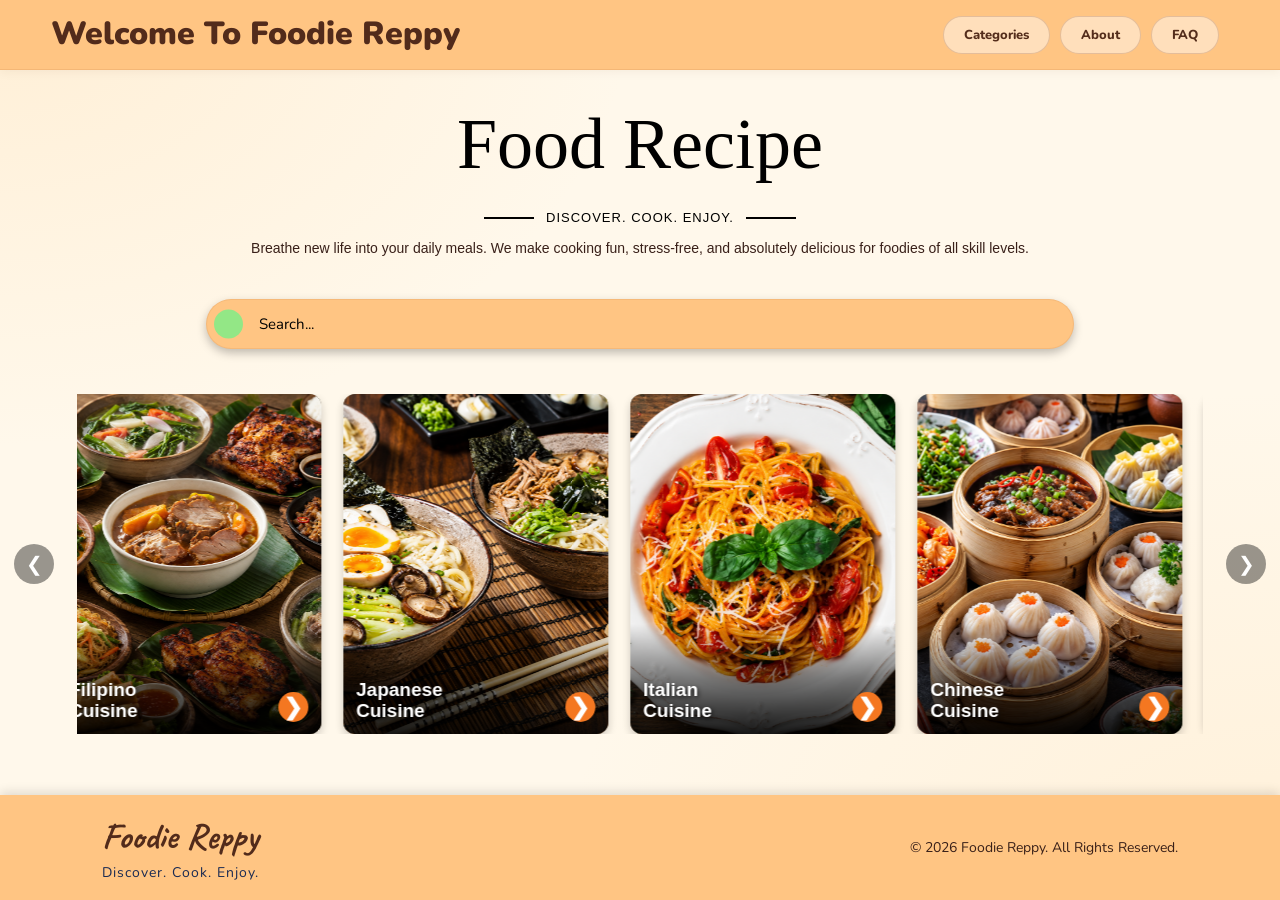
==== index.html @ a9b32885 "Migrate database from MySQL to Firebase" ====
<!DOCTYPE html>
<html lang="en">

<head>
    <meta charset="UTF-8">
    <meta name="viewport" content="width=device-width, initial-scale=1.0">
    <title>Foodie Reppy</title>
    <link rel="stylesheet" href="./homepage/style.css">
</head>

<body>

<header class="main-header">

    <div class="header-title">
        <h2>Welcome To Foodie Reppy</h2>
    </div>

    <div class="header-buttons">

        <span class="user-greeting" id="userGreeting"></span>

        <a href="categories.html">
            <button class="pill-btn categories">Categories</button>
        </a>

        <a href="about.html">
            <button class="pill-btn about">About</button>
        </a>

        <a href="faq.html">
            <button class="pill-btn faq">FAQ</button>
        </a>

        <div class="firebase-auth-nav" id="authNav"></div>

    </div>

</header>

<div class="recipe-title">

    <h1>Food Recipe</h1>

    <div class="recipe-container">

        <div class="recipe-subtitle">
            <span></span>
            <p>DISCOVER. COOK. ENJOY.</p>
            <span></span>
        </div>

        <p>
            Breathe new life into your daily meals. We make cooking fun,
            stress-free, and absolutely delicious for foodies of all skill levels.
        </p>

    </div>

    <div class="search-wrap">

        <div class="searchIcon">
            <img src="https://img.icons8.com/?size=100&id=112468&format=png&color=000000" class="searchIconImg">
        </div>

        <input class="search" type="search" placeholder="Search...">

    </div>

</div>

<div class="box">

    <button class="slider-btn prev" onclick="slide(-1)">❮</button>

    <div class="slider-track-wrap">

        <div class="slider-track" id="sliderTrack">

            <a class="cuisine-card" href="categories.html?type=filipino">
                <div class="cuisine-img">
                    <img src="images/filipino.png" alt="Filipino Cuisine">
                    <div class="cuisine-overlay">
                        <h2>Filipino<br>Cuisine</h2>
                        <span class="card-arrow">❯</span>
                    </div>
                </div>
            </a>

            <a class="cuisine-card" href="categories.html?type=japanese">
                <div class="cuisine-img">
                    <img src="images/japanese.png" alt="Japanese Cuisine">
                    <div class="cuisine-overlay">
                        <h2>Japanese<br>Cuisine</h2>
                        <span class="card-arrow">❯</span>
                    </div>
                </div>
            </a>

            <a class="cuisine-card" href="categories.html?type=italian">
                <div class="cuisine-img">
                    <img src="images/italian.png" alt="Italian Cuisine">
                    <div class="cuisine-overlay">
                        <h2>Italian<br>Cuisine</h2>
                        <span class="card-arrow">❯</span>
                    </div>
                </div>
            </a>

            <a class="cuisine-card" href="categories.html?type=chinese">
                <div class="cuisine-img">
                    <img src="images/chinese.png" alt="Chinese Cuisine">
                    <div class="cuisine-overlay">
                        <h2>Chinese<br>Cuisine</h2>
                        <span class="card-arrow">❯</span>
                    </div>
                </div>
            </a>

            <a class="cuisine-card" href="categories.html?type=mexican">
                <div class="cuisine-img">
                    <img src="images/mexican1.png" alt="Mexican Cuisine">
                    <div class="cuisine-overlay">
                        <h2>Mexican<br>Cuisine</h2>
                        <span class="card-arrow">❯</span>
                    </div>
                </div>
            </a>

            <a class="cuisine-card" href="categories.html?type=indian">
                <div class="cuisine-img">
                    <img src="images/indianfood.jpg" alt="Indian Cuisine">
                    <div class="cuisine-overlay">
                        <h2>Indian<br>Cuisine</h2>
                        <span class="card-arrow">❯</span>
                    </div>
                </div>
            </a>

            <a class="cuisine-card" href="categories.html?type=american">
                <div class="cuisine-img">
                    <img src="images/american.jpg" alt="American Cuisine">
                    <div class="cuisine-overlay">
                        <h2>American<br>Cuisine</h2>
                        <span class="card-arrow">❯</span>
                    </div>
                </div>
            </a>

        </div>

    </div>

    <button class="slider-btn next" onclick="slide(1)">❯</button>

</div>

<footer class="footer">

    <div class="footer-content">

        <div class="footer-brand">
            <h2>Foodie Reppy</h2>
            <p>Discover. Cook. Enjoy.</p>
        </div>

        <div class="footer-bottom">
            <p>© <span class="current-year"></span> Foodie Reppy. All Rights Reserved.</p>
        </div>

    </div>

</footer>

<script src="./homepage/script.js"></script>
<script type="module" src="./firebase/auth-ui.js"></script>

<script>
    document.querySelectorAll(".current-year").forEach(el => {
        el.textContent = new Date().getFullYear();
    });
</script>

</body>
</html>
---- homepage/style.css ----
/* ========================================
   FOODIE REPPY - HOMEPAGE CSS
======================================== */

/* Load the same rounded font used by the other pages */
@import url('https://fonts.googleapis.com/css2?family=Nunito:wght@400;500;600;700;800;900&family=Caveat:wght@700&display=swap');

:root {
    --cream: #fff8eb;
    --cream-dark: #fff0d8;
    --terracotta: #e9431b;
    --terracotta-dark: #cc3214;
    --orange-light: #ffe4c5;
    --border: #f4d3b0;
    --text: #392019;
    --muted: #806456;
    --white: #fffdf8;
    --orange: #ffc583;
}

/* ========================================
   GLOBAL STYLES
======================================== */

* {
    box-sizing: border-box;
}

html {
    width: 100%;
    min-height: 100%;
    margin: 0;
    padding: 0;
    scroll-behavior: smooth;
}

body {
    margin: 0;
    padding: 70px 0 0;
    min-height: 100vh;

    display: flex;
    flex-direction: column;

    font-family: 'Nunito', sans-serif;
    color: var(--text);
    background-color: var(--cream);

    background-image:
        radial-gradient(
            ellipse at 0% 0%,
            rgba(255, 222, 174, 0.35),
            transparent 35%
        ),
        radial-gradient(
            ellipse at 100% 100%,
            rgba(255, 222, 174, 0.30),
            transparent 40%
        );
}

/* ========================================
   HEADER
======================================== */

.main-header {
    position: fixed;
    top: 0;
    left: 0;
    z-index: 1000;

    width: 100%;
    min-height: 70px;
    padding: 6px 4%;

    display: flex;
    align-items: center;
    justify-content: space-between;
    gap: 15px;

    background-color: var(--orange);

    border-bottom: 1px solid rgba(180, 99, 40, 0.15);

    box-shadow: 0 2px 10px rgba(92, 47, 18, 0.06);
}

/* SAME FONT AS THE CIRCLED HOMEPAGE HEADING */

.header-title {
    display: flex;
    align-items: center;
}

.header-title h2 {
    margin: 0;

    font-family: 'Nunito', sans-serif;
    font-size: 32px;
    font-weight: 900;

    color: #522b1b;

    line-height: 1.2;
    white-space: nowrap;
}

.header-buttons {
    display: flex;
    align-items: center;
    gap: 10px;
}

.header-buttons a {
    text-decoration: none;
}

.pill-btn {
    padding: 9px 20px;

    border: 1px solid rgba(119, 59, 25, 0.20);
    border-radius: 25px;

    color: #542d1b;
    background-color: rgba(255, 255, 255, 0.45);

    font-family: 'Nunito', sans-serif;
    font-size: 13px;
    font-weight: 800;

    cursor: pointer;

    transition: 0.2s ease;
}

.pill-btn:hover {
    background-color: var(--terracotta);
    color: white;
    transform: translateY(-1px);
}

/* ========================================
   RECIPE TITLE / HERO SECTION
======================================== */

.recipe-title {
    width: 100%;
    padding: 20px 20px 0;
    text-align: center;
}

.recipe-title h1 {
    margin: 0;
    padding: 0;

    font-family:
        'Brush Script MT',
        'Segoe Script',
        cursive;

    font-size: 72px;
    font-weight: normal;
    line-height: 1.5;

    color: #000;
}

/* DESCRIPTION CONTAINER */

.recipe-container {
    width: 100%;
    max-width: 1200px;
    margin: 0 auto;
}

.recipe-subtitle {
    display: flex;
    align-items: center;
    justify-content: center;
    gap: 12px;

    margin-top: 12px;
}

.recipe-subtitle span {
    display: block;
    width: 50px;
    height: 2px;
    background-color: #000;
}

.recipe-subtitle p {
    margin: 0;
    padding: 0;

    font-family: Arial, sans-serif;
    font-size: 13px;
    letter-spacing: 1px;

    color: #000;
}

.recipe-container > p {
    margin: 12px auto 0;
    max-width: 1100px;
    padding: 0 10px;

    font-family: Arial, sans-serif;
    font-size: 14px;
    line-height: 1.7;

    color: #392019;
}

/* ========================================
   SEARCH BAR
======================================== */

.search-wrap {
    position: relative;

    display: flex;
    justify-content: center;
    align-items: center;

    width: min(70%, 900px);
    margin: 38px auto 45px;
}

.search {
    width: 100%;
    min-width: 0;

    padding: 14px 20px 14px 52px;

    border: 1px solid rgba(180, 99, 40, 0.12);
    border-radius: 30px;

    background-color: var(--orange);

    box-shadow: 0 4px 10px rgba(0, 0, 0, 0.25);

    color: #000;
    font-family: 'Nunito', sans-serif;
    font-size: 15px;

    outline: none;

    transition: box-shadow 0.2s ease;
}

.search:focus {
    box-shadow: 0 4px 12px rgba(233, 67, 27, 0.25);
}

.search::placeholder {
    color: #000;
    opacity: 1;
}

.searchIcon {
    position: absolute;
    left: 8px;
    top: 50%;

    transform: translateY(-50%);
    z-index: 2;

    width: 29px;
    height: 29px;

    display: flex;
    align-items: center;
    justify-content: center;

    background-color: #93e786;
    border-radius: 50%;
}

.searchIconImg {
    display: block;
    width: 16px;
    height: 16px;
    object-fit: contain;
}

/* ========================================
   CUISINE CAROUSEL
======================================== */

.box {
    position: relative;
    width: 100%;

    margin: 0 0 60px;
    padding: 0;

    display: flex;
    align-items: center;
    justify-content: center;
}

.slider-track-wrap {
    width: 88%;
    max-width: 1700px;

    margin: 0 auto;
    overflow: hidden;
}

.slider-track {
    display: flex;
    align-items: stretch;
    gap: 22px;

    width: 100%;

    transition: transform 0.4s ease;
    will-change: transform;
}

/* INDIVIDUAL CUISINE CARD */

.cuisine-card {
    position: relative;
    display: block;

    flex: 0 0 calc((100% - 66px) / 4);
    min-width: 0;
    height: 340px;

    overflow: hidden;
    border-radius: 12px;

    background-color: #222;
    color: inherit;

    text-decoration: none;
    cursor: pointer;

    box-shadow: 0 4px 10px rgba(0, 0, 0, 0.20);

    transition:
        transform 0.25s ease,
        box-shadow 0.25s ease;
}

.cuisine-card:hover {
    transform: translateY(-4px);

    box-shadow: 0 8px 18px rgba(0, 0, 0, 0.25);
}

/* IMAGE */

.cuisine-img {
    position: relative;

    width: 100%;
    height: 100%;

    overflow: hidden;
    background-color: #d9c7a8;
}

.cuisine-img img {
    display: block;

    width: 100%;
    height: 100%;

    object-fit: cover;
    object-position: center;

    transition: transform 0.4s ease;
}

.cuisine-card:hover .cuisine-img img {
    transform: scale(1.06);
}

/* IMAGE OVERLAY */

.cuisine-overlay {
    position: absolute;

    left: 0;
    right: 0;
    bottom: 0;

    z-index: 3;

    min-height: 110px;
    padding: 45px 13px 12px;

    display: flex;
    align-items: flex-end;
    justify-content: space-between;
    gap: 8px;

    background: linear-gradient(
        to top,
        rgba(0, 0, 0, 0.90),
        rgba(0, 0, 0, 0.50),
        transparent
    );
}

.cuisine-overlay h2 {
    margin: 0;
    padding: 0;

    color: #fff;

    font-family: Arial, sans-serif;
    font-size: 19px;
    font-weight: 700;
    line-height: 1.1;

    text-align: left;

    text-shadow: 1px 2px 4px rgba(0, 0, 0, 0.7);
}

/* ORANGE ARROW ON CARDS */

.card-arrow {
    display: flex;
    align-items: center;
    justify-content: center;

    flex-shrink: 0;

    width: 30px;
    height: 30px;

    border-radius: 50%;

    background-color: #f47721;
    color: #fff;

    font-size: 23px;
    line-height: 1;
    font-weight: bold;

    transition:
        transform 0.2s ease,
        background-color 0.2s ease;
}

.cuisine-card:hover .card-arrow {
    transform: translateX(3px);
    background-color: #ff922f;
}

/* CAROUSEL NAVIGATION BUTTONS */

.slider-btn {
    position: absolute;
    top: 50%;

    transform: translateY(-50%);
    z-index: 5;

    width: 40px;
    height: 40px;
    padding: 0;

    display: flex;
    align-items: center;
    justify-content: center;

    border: none;
    border-radius: 50%;

    background-color: rgba(0, 0, 0, 0.40);
    color: #fff;

    font-size: 20px;
    cursor: pointer;

    transition: background-color 0.2s ease;
}

.slider-btn:hover {
    background-color: rgba(0, 0, 0, 0.70);
}

.slider-btn.prev {
    left: 14px;
}

.slider-btn.next {
    right: 14px;
}

/* ========================================
   FOOTER
======================================== */

.footer {
    width: 100%;

    margin: auto 0 0;
    padding: 18px 8%;

    background-color: var(--orange);

    box-shadow: 0 -3px 10px rgba(0, 0, 0, 0.12);

    box-sizing: border-box;
    flex-shrink: 0;
}

.footer-content {
    display: flex;
    justify-content: space-between;
    align-items: center;

    width: 100%;
    max-width: 1600px;

    margin: 0 auto;
    gap: 20px;
}

.footer-brand {
    flex-shrink: 0;
}

.footer-brand h2 {
    margin: 0;

    font-family: 'Caveat', cursive;
    font-size: 36px;
    font-weight: 700;

    color: #522b1b;
}

.footer-brand p {
    margin: 4px 0 0;

    font-family: 'Nunito', sans-serif;
    font-size: 14px;
    letter-spacing: 1px;

    color: #1a2a52;
}

.footer-bottom {
    margin: 0;
    padding: 0;

    border: none;
    text-align: right;
}

.footer-bottom p {
    margin: 0;

    font-family: 'Nunito', sans-serif;
    font-size: 14px;

    color: #392019;
}

/* ========================================
   LARGE SCREENS
======================================== */

@media (min-width: 1600px) {

    .recipe-title {
        padding-top: 25px;
    }

    .recipe-title h1 {
        font-size: 80px;
    }

    .search-wrap {
        margin-top: 40px;
        margin-bottom: 45px;
    }

    .cuisine-card {
        height: 365px;
    }

    .slider-track {
        gap: 25px;
    }

    .cuisine-card {
        flex-basis: calc((100% - 75px) / 4);
    }
}

/* ========================================
   TABLET
======================================== */

@media (max-width: 1000px) {

    .header-title h2 {
        font-size: 28px;
    }

    .header-buttons {
        gap: 7px;
    }

    .pill-btn {
        padding: 8px 13px;
        font-size: 12px;
    }

    .recipe-title h1 {
        font-size: 64px;
    }

    .search-wrap {
        width: 75%;
    }

    .slider-track-wrap {
        width: 86%;
    }

    .slider-track {
        gap: 18px;
    }

    .cuisine-card {
        flex-basis: calc((100% - 36px) / 3);
        height: 310px;
    }

    .cuisine-overlay h2 {
        font-size: 17px;
    }

    .slider-btn.prev {
        left: 8px;
    }

    .slider-btn.next {
        right: 8px;
    }

    .footer {
        padding-right: 5%;
        padding-left: 5%;
    }
}

/* ========================================
   MOBILE
======================================== */

@media (max-width: 600px) {

    body {
        padding-top: 60px;
    }

    /* HEADER */

    .main-header {
        min-height: 60px;
        padding: 8px 12px;
        gap: 8px;
    }

    .header-title h2 {
        font-size: 21px;
        white-space: nowrap;
    }

    .header-buttons {
        gap: 5px;
    }

    .pill-btn {
        padding: 7px 8px;
        font-size: 10px;
    }

    /* RECIPE TITLE */

    .recipe-title {
        padding: 22px 12px 0;
    }

    .recipe-title h1 {
        font-size: 50px;
        line-height: 1.4;
    }

    .recipe-subtitle {
        gap: 8px;
        margin-top: 10px;
    }

    .recipe-subtitle span {
        width: 30px;
    }

    .recipe-subtitle p {
        font-size: 10px;
        letter-spacing: 0.6px;
    }

    .recipe-container > p {
        margin-top: 12px;
        font-size: 13px;
        line-height: 1.6;
    }

    /* SEARCH */

    .search-wrap {
        width: calc(100% - 32px);
        margin: 25px auto 30px;
    }

    .search {
        padding: 12px 15px 12px 45px;
        font-size: 14px;
    }

    .searchIcon {
        left: 7px;
        width: 27px;
        height: 27px;
    }

    /* CAROUSEL */

    .slider-track-wrap {
        width: 84%;
    }

    .slider-track {
        gap: 15px;
    }

    .cuisine-card {
        flex: 0 0 calc((100% - 15px) / 2);
        height: 250px;
    }

    .cuisine-overlay {
        min-height: 85px;
        padding: 32px 9px 10px;
        gap: 5px;
    }

    .cuisine-overlay h2 {
        font-size: 15px;
    }

    .card-arrow {
        width: 26px;
        height: 26px;
        font-size: 20px;
    }

    .slider-btn {
        width: 32px;
        height: 32px;
        font-size: 16px;
    }

    .slider-btn.prev {
        left: 5px;
    }

    .slider-btn.next {
        right: 5px;
    }

    /* FOOTER */

    .footer {
        padding: 18px 15px;
        margin-top: auto;
    }

    .footer-content {
        flex-direction: column;
        justify-content: center;
        align-items: center;

        text-align: center;
        gap: 12px;
    }

    .footer-brand h2 {
        font-size: 32px;
    }

    .footer-brand p {
        font-size: 12px;
    }

    .footer-bottom {
        text-align: center;
    }

    .footer-bottom p {
        font-size: 12px;
        line-height: 1.5;
    }
}

/* ========================================
   EXTRA SMALL MOBILE
======================================== */

@media (max-width: 380px) {

    .header-title h2 {
        font-size: 18px;
    }

    .header-buttons {
        gap: 3px;
    }

    .pill-btn {
        padding: 6px 6px;
        font-size: 9px;
    }

    .recipe-title h1 {
        font-size: 43px;
    }

    .cuisine-card {
        flex-basis: 100%;
        height: 240px;
    }
}

.user-greeting {
    display: inline-flex;
    align-items: center;
    white-space: nowrap;
    color: #542d1b;
    font-family: 'Nunito', sans-serif;
    font-size: 13px;
    font-weight: 800;
}

.firebase-auth-nav {
    display: flex;
    align-items: center;
    gap: 10px;
}
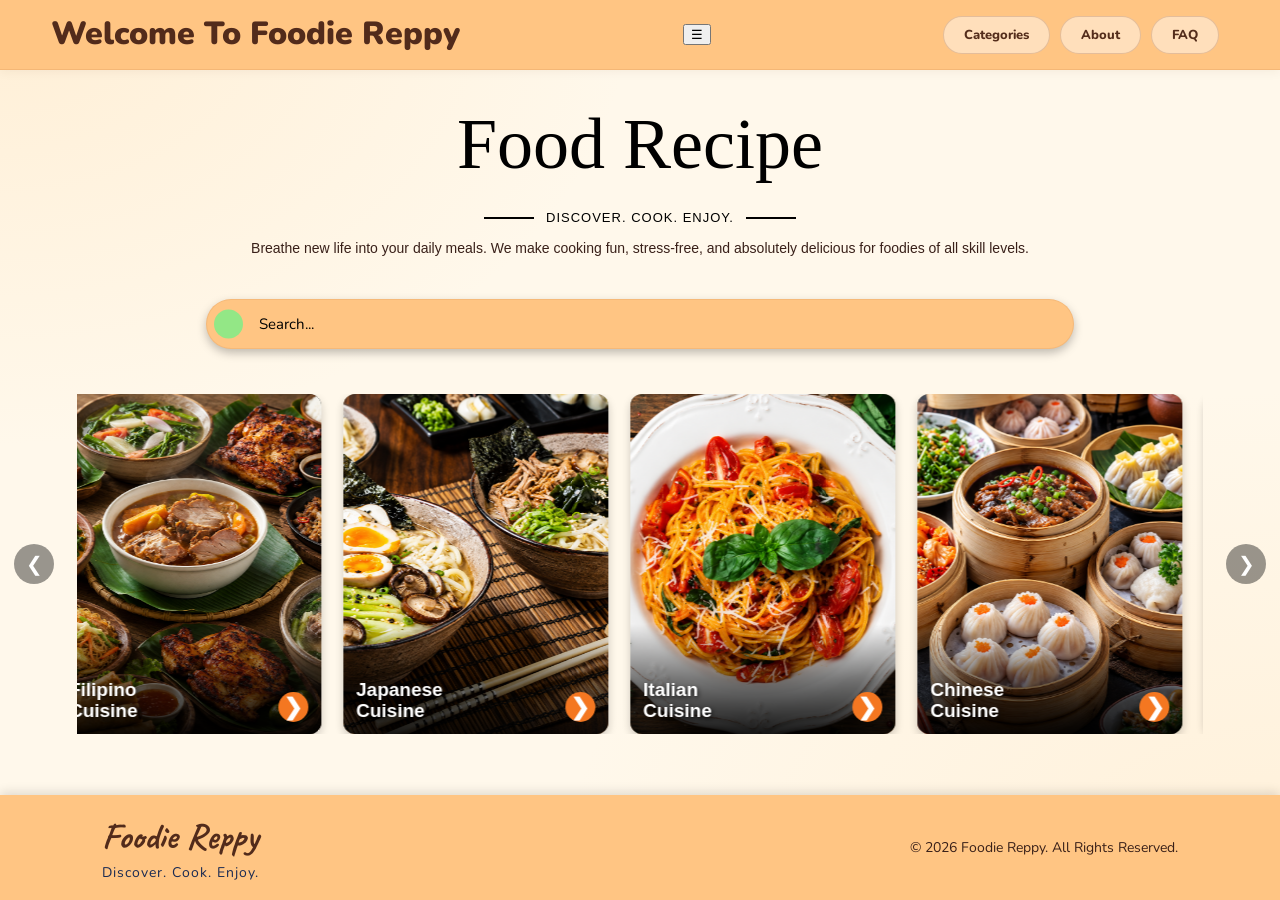
==== commit 1fa652c8: "Update index.html" ====
--- a/index.html
+++ b/index.html
@@ -17,7 +17,9 @@
         <h2>Welcome To Foodie Reppy</h2>
     </div>
 
-    <div class="header-buttons">
+    <button class="menu-toggle" id="menuToggle" type="button" aria-label="Open navigation menu" aria-expanded="false">☰</button>
+
+    <div class="header-buttons" id="headerButtons">
 
         <span class="user-greeting" id="userGreeting"></span>
 
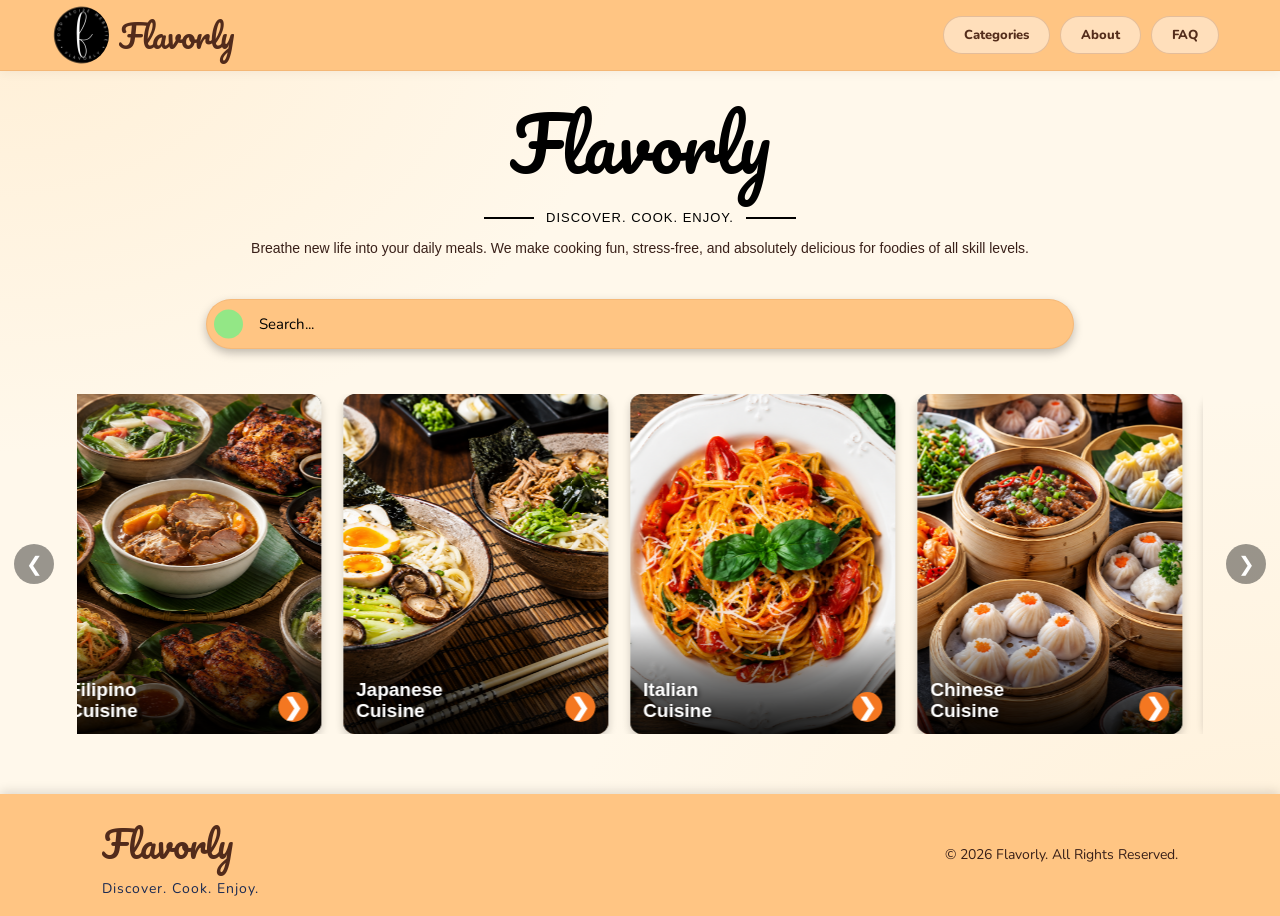
==== commit 76188258: "Add profile button, rebrand to Flavorly, add logo to navbars" ====
--- a/index.html
+++ b/index.html
@@ -1,11 +1,10 @@
-
 <!DOCTYPE html>
 <html lang="en">
 
 <head>
     <meta charset="UTF-8">
     <meta name="viewport" content="width=device-width, initial-scale=1.0">
-    <title>Foodie Reppy</title>
+    <title>Flavorly</title>
     <link rel="stylesheet" href="./homepage/style.css">
 </head>
 
@@ -14,14 +13,12 @@
 <header class="main-header">
 
     <div class="header-title">
-        <h2>Welcome To Foodie Reppy</h2>
-    </div>
+        <a href="index.html" class="nav-logo-link" style="display:block;flex:0 0 auto;width:clamp(44px,7vw,58px);height:clamp(44px,7vw,58px);margin-right:10px;border-radius:50%;overflow:hidden;text-decoration:none;"><img class="nav-logo" src="images/Flavorly_Logo.png" alt="Flavorly logo" style="display:block;width:100%;height:100%;object-fit:cover;transform:scale(1.7);"></a>
+        <h2>Flavorly</h2></div>
 
     <button class="menu-toggle" id="menuToggle" type="button" aria-label="Open navigation menu" aria-expanded="false">☰</button>
 
     <div class="header-buttons" id="headerButtons">
-
-        <span class="user-greeting" id="userGreeting"></span>
 
         <a href="categories.html">
             <button class="pill-btn categories">Categories</button>
@@ -43,7 +40,7 @@
 
 <div class="recipe-title">
 
-    <h1>Food Recipe</h1>
+    <h1>Flavorly</h1>
 
     <div class="recipe-container">
 
@@ -163,12 +160,12 @@
     <div class="footer-content">
 
         <div class="footer-brand">
-            <h2>Foodie Reppy</h2>
+            <h2>Flavorly</h2>
             <p>Discover. Cook. Enjoy.</p>
         </div>
 
         <div class="footer-bottom">
-            <p>© <span class="current-year"></span> Foodie Reppy. All Rights Reserved.</p>
+            <p>© <span class="current-year"></span> Flavorly. All Rights Reserved.</p>
         </div>
 
     </div>
@@ -185,4 +182,4 @@
 </script>
 
 </body>
-</html>
+</html>
--- a/homepage/style.css
+++ b/homepage/style.css
@@ -1,10 +1,4 @@
-
-/* ========================================
-   FOODIE REPPY - HOMEPAGE CSS
-======================================== */
-
-/* Load the same rounded font used by the other pages */
-@import url('https://fonts.googleapis.com/css2?family=Nunito:wght@400;500;600;700;800;900&family=Caveat:wght@700&display=swap');
+@import url('https://fonts.googleapis.com/css2?family=Nunito:wght@400;500;600;700;800;900&family=Caveat:wght@700&family=Pacifico&display=swap');
 
 :root {
     --cream: #fff8eb;
@@ -19,10 +13,6 @@
     --orange: #ffc583;
 }
 
-/* ========================================
-   GLOBAL STYLES
-======================================== */
-
 * {
     box-sizing: border-box;
 }
@@ -39,14 +29,11 @@
     margin: 0;
     padding: 70px 0 0;
     min-height: 100vh;
-
     display: flex;
     flex-direction: column;
-
     font-family: 'Nunito', sans-serif;
     color: var(--text);
     background-color: var(--cream);
-
     background-image:
         radial-gradient(
             ellipse at 0% 0%,
@@ -60,34 +47,23 @@
         );
 }
 
-/* ========================================
-   HEADER
-======================================== */
-
 .main-header {
     position: fixed;
     top: 0;
     left: 0;
     z-index: 1000;
-
     width: 100%;
     min-height: 70px;
     padding: 6px 4%;
-
     display: flex;
     align-items: center;
     justify-content: space-between;
     gap: 15px;
-
     background-color: var(--orange);
-
     border-bottom: 1px solid rgba(180, 99, 40, 0.15);
-
     box-shadow: 0 2px 10px rgba(92, 47, 18, 0.06);
 }
 
-/* SAME FONT AS THE CIRCLED HOMEPAGE HEADING */
-
 .header-title {
     display: flex;
     align-items: center;
@@ -95,13 +71,10 @@
 
 .header-title h2 {
     margin: 0;
-
-    font-family: 'Nunito', sans-serif;
+    font-family: 'Pacifico', cursive;
     font-size: 32px;
-    font-weight: 900;
-
+    font-weight: 400;
     color: #522b1b;
-
     line-height: 1.2;
     white-space: nowrap;
 }
@@ -118,19 +91,14 @@
 
 .pill-btn {
     padding: 9px 20px;
-
     border: 1px solid rgba(119, 59, 25, 0.20);
     border-radius: 25px;
-
     color: #542d1b;
     background-color: rgba(255, 255, 255, 0.45);
-
     font-family: 'Nunito', sans-serif;
     font-size: 13px;
     font-weight: 800;
-
     cursor: pointer;
-
     transition: 0.2s ease;
 }
 
@@ -140,10 +108,6 @@
     transform: translateY(-1px);
 }
 
-/* ========================================
-   RECIPE TITLE / HERO SECTION
-======================================== */
-
 .recipe-title {
     width: 100%;
     padding: 20px 20px 0;
@@ -153,20 +117,12 @@
 .recipe-title h1 {
     margin: 0;
     padding: 0;
-
-    font-family:
-        'Brush Script MT',
-        'Segoe Script',
-        cursive;
-
+    font-family: 'Pacifico', cursive;
     font-size: 72px;
     font-weight: normal;
     line-height: 1.5;
-
     color: #000;
 }
-
-/* DESCRIPTION CONTAINER */
 
 .recipe-container {
     width: 100%;
@@ -179,7 +135,6 @@
     align-items: center;
     justify-content: center;
     gap: 12px;
-
     margin-top: 12px;
 }
 
@@ -193,11 +148,9 @@
 .recipe-subtitle p {
     margin: 0;
     padding: 0;
-
     font-family: Arial, sans-serif;
     font-size: 13px;
     letter-spacing: 1px;
-
     color: #000;
 }
 
@@ -205,25 +158,17 @@
     margin: 12px auto 0;
     max-width: 1100px;
     padding: 0 10px;
-
     font-family: Arial, sans-serif;
     font-size: 14px;
     line-height: 1.7;
-
     color: #392019;
 }
-
-/* ========================================
-   SEARCH BAR
-======================================== */
 
 .search-wrap {
     position: relative;
-
     display: flex;
     justify-content: center;
     align-items: center;
-
     width: min(70%, 900px);
     margin: 38px auto 45px;
 }
@@ -231,22 +176,15 @@
 .search {
     width: 100%;
     min-width: 0;
-
     padding: 14px 20px 14px 52px;
-
     border: 1px solid rgba(180, 99, 40, 0.12);
     border-radius: 30px;
-
     background-color: var(--orange);
-
     box-shadow: 0 4px 10px rgba(0, 0, 0, 0.25);
-
     color: #000;
     font-family: 'Nunito', sans-serif;
     font-size: 15px;
-
     outline: none;
-
     transition: box-shadow 0.2s ease;
 }
 
@@ -263,17 +201,13 @@
     position: absolute;
     left: 8px;
     top: 50%;
-
     transform: translateY(-50%);
     z-index: 2;
-
     width: 29px;
     height: 29px;
-
     display: flex;
     align-items: center;
     justify-content: center;
-
     background-color: #93e786;
     border-radius: 50%;
 }
@@ -285,17 +219,11 @@
     object-fit: contain;
 }
 
-/* ========================================
-   CUISINE CAROUSEL
-======================================== */
-
 .box {
     position: relative;
     width: 100%;
-
     margin: 0 0 60px;
     padding: 0;
-
     display: flex;
     align-items: center;
     justify-content: center;
@@ -304,7 +232,6 @@
 .slider-track-wrap {
     width: 88%;
     max-width: 1700px;
-
     margin: 0 auto;
     overflow: hidden;
 }
@@ -313,34 +240,24 @@
     display: flex;
     align-items: stretch;
     gap: 22px;
-
-    width: 100%;
-
+    width: 100%;
     transition: transform 0.4s ease;
     will-change: transform;
 }
-
-/* INDIVIDUAL CUISINE CARD */
 
 .cuisine-card {
     position: relative;
     display: block;
-
     flex: 0 0 calc((100% - 66px) / 4);
     min-width: 0;
     height: 340px;
-
     overflow: hidden;
     border-radius: 12px;
-
     background-color: #222;
     color: inherit;
-
     text-decoration: none;
     cursor: pointer;
-
     box-shadow: 0 4px 10px rgba(0, 0, 0, 0.20);
-
     transition:
         transform 0.25s ease,
         box-shadow 0.25s ease;
@@ -348,31 +265,23 @@
 
 .cuisine-card:hover {
     transform: translateY(-4px);
-
     box-shadow: 0 8px 18px rgba(0, 0, 0, 0.25);
 }
-
-/* IMAGE */
 
 .cuisine-img {
     position: relative;
-
     width: 100%;
     height: 100%;
-
     overflow: hidden;
     background-color: #d9c7a8;
 }
 
 .cuisine-img img {
     display: block;
-
     width: 100%;
     height: 100%;
-
     object-fit: cover;
     object-position: center;
-
     transition: transform 0.4s ease;
 }
 
@@ -380,25 +289,18 @@
     transform: scale(1.06);
 }
 
-/* IMAGE OVERLAY */
-
 .cuisine-overlay {
     position: absolute;
-
     left: 0;
     right: 0;
     bottom: 0;
-
     z-index: 3;
-
     min-height: 110px;
     padding: 45px 13px 12px;
-
     display: flex;
     align-items: flex-end;
     justify-content: space-between;
     gap: 8px;
-
     background: linear-gradient(
         to top,
         rgba(0, 0, 0, 0.90),
@@ -410,40 +312,28 @@
 .cuisine-overlay h2 {
     margin: 0;
     padding: 0;
-
     color: #fff;
-
     font-family: Arial, sans-serif;
     font-size: 19px;
     font-weight: 700;
     line-height: 1.1;
-
     text-align: left;
-
     text-shadow: 1px 2px 4px rgba(0, 0, 0, 0.7);
 }
 
-/* ORANGE ARROW ON CARDS */
-
 .card-arrow {
     display: flex;
     align-items: center;
     justify-content: center;
-
     flex-shrink: 0;
-
     width: 30px;
     height: 30px;
-
     border-radius: 50%;
-
     background-color: #f47721;
     color: #fff;
-
     font-size: 23px;
     line-height: 1;
     font-weight: bold;
-
     transition:
         transform 0.2s ease,
         background-color 0.2s ease;
@@ -454,32 +344,23 @@
     background-color: #ff922f;
 }
 
-/* CAROUSEL NAVIGATION BUTTONS */
-
 .slider-btn {
     position: absolute;
     top: 50%;
-
     transform: translateY(-50%);
     z-index: 5;
-
     width: 40px;
     height: 40px;
     padding: 0;
-
     display: flex;
     align-items: center;
     justify-content: center;
-
     border: none;
     border-radius: 50%;
-
     background-color: rgba(0, 0, 0, 0.40);
     color: #fff;
-
     font-size: 20px;
     cursor: pointer;
-
     transition: background-color 0.2s ease;
 }
 
@@ -495,20 +376,12 @@
     right: 14px;
 }
 
-/* ========================================
-   FOOTER
-======================================== */
-
 .footer {
     width: 100%;
-
     margin: auto 0 0;
     padding: 18px 8%;
-
     background-color: var(--orange);
-
     box-shadow: 0 -3px 10px rgba(0, 0, 0, 0.12);
-
     box-sizing: border-box;
     flex-shrink: 0;
 }
@@ -517,10 +390,8 @@
     display: flex;
     justify-content: space-between;
     align-items: center;
-
     width: 100%;
     max-width: 1600px;
-
     margin: 0 auto;
     gap: 20px;
 }
@@ -531,47 +402,35 @@
 
 .footer-brand h2 {
     margin: 0;
-
-    font-family: 'Caveat', cursive;
+    font-family: 'Pacifico', cursive;
     font-size: 36px;
-    font-weight: 700;
-
+    font-weight: 400;
     color: #522b1b;
 }
 
 .footer-brand p {
     margin: 4px 0 0;
-
     font-family: 'Nunito', sans-serif;
     font-size: 14px;
     letter-spacing: 1px;
-
     color: #1a2a52;
 }
 
 .footer-bottom {
     margin: 0;
     padding: 0;
-
     border: none;
     text-align: right;
 }
 
 .footer-bottom p {
     margin: 0;
-
     font-family: 'Nunito', sans-serif;
     font-size: 14px;
-
     color: #392019;
 }
 
-/* ========================================
-   LARGE SCREENS
-======================================== */
-
 @media (min-width: 1600px) {
-
     .recipe-title {
         padding-top: 25px;
     }
@@ -598,12 +457,7 @@
     }
 }
 
-/* ========================================
-   TABLET
-======================================== */
-
 @media (max-width: 1000px) {
-
     .header-title h2 {
         font-size: 28px;
     }
@@ -656,17 +510,10 @@
     }
 }
 
-/* ========================================
-   MOBILE
-======================================== */
-
 @media (max-width: 600px) {
-
     body {
         padding-top: 60px;
     }
-
-    /* HEADER */
 
     .main-header {
         min-height: 60px;
@@ -688,8 +535,6 @@
         font-size: 10px;
     }
 
-    /* RECIPE TITLE */
-
     .recipe-title {
         padding: 22px 12px 0;
     }
@@ -719,8 +564,6 @@
         line-height: 1.6;
     }
 
-    /* SEARCH */
-
     .search-wrap {
         width: calc(100% - 32px);
         margin: 25px auto 30px;
@@ -737,8 +580,6 @@
         height: 27px;
     }
 
-    /* CAROUSEL */
-
     .slider-track-wrap {
         width: 84%;
     }
@@ -782,8 +623,6 @@
         right: 5px;
     }
 
-    /* FOOTER */
-
     .footer {
         padding: 18px 15px;
         margin-top: auto;
@@ -793,7 +632,6 @@
         flex-direction: column;
         justify-content: center;
         align-items: center;
-
         text-align: center;
         gap: 12px;
     }
@@ -816,12 +654,7 @@
     }
 }
 
-/* ========================================
-   EXTRA SMALL MOBILE
-======================================== */
-
 @media (max-width: 380px) {
-
     .header-title h2 {
         font-size: 18px;
     }
@@ -845,18 +678,104 @@
     }
 }
 
-.user-greeting {
-    display: inline-flex;
-    align-items: center;
-    white-space: nowrap;
-    color: #542d1b;
+.firebase-auth-nav {
+    display: flex;
+    align-items: center;
+    gap: 10px;
+}
+
+.menu-toggle {
+    display: none;
+    border: 0;
+    background: transparent;
+    color: #522b1b;
     font-family: 'Nunito', sans-serif;
-    font-size: 13px;
-    font-weight: 800;
-}
-
-.firebase-auth-nav {
-    display: flex;
-    align-items: center;
-    gap: 10px;
-}
+    font-size: 30px;
+    font-weight: 900;
+    line-height: 1;
+    padding: 6px;
+    cursor: pointer;
+}
+
+@media (max-width: 600px) {
+    .main-header {
+        min-height: 64px;
+        height: 64px;
+        padding: 6px 15px;
+        gap: 8px;
+    }
+
+    .header-title {
+        min-width: 0;
+        flex: 1;
+    }
+
+    .header-title h2 {
+        font-size: clamp(16px, 5vw, 20px);
+        line-height: 1.15;
+        white-space: nowrap;
+    }
+
+    .menu-toggle {
+        display: block;
+        flex: 0 0 auto;
+    }
+
+    .header-buttons {
+        display: none;
+        position: absolute;
+        top: 100%;
+        left: 0;
+        right: 0;
+        width: 100%;
+        max-height: calc(100vh - 64px);
+        overflow-y: auto;
+        padding: 14px 16px 18px;
+        flex-direction: column;
+        align-items: stretch;
+        justify-content: flex-start;
+        gap: 10px;
+        background-color: var(--orange);
+        box-shadow: 0 6px 12px rgba(92, 47, 18, 0.14);
+    }
+
+    .header-buttons.active {
+        display: flex;
+    }
+
+    .header-buttons > a,
+    .header-buttons .firebase-auth-nav,
+    .header-buttons .firebase-auth-nav a {
+        display: block;
+        width: 100%;
+    }
+
+    .header-buttons .pill-btn,
+    .header-buttons .firebase-auth-nav .pill-btn {
+        display: block;
+        width: 100%;
+        min-height: 40px;
+        padding: 10px 14px;
+        font-size: 13px;
+        text-align: center;
+    }
+
+    .firebase-auth-nav {
+        display: flex;
+        flex-direction: column;
+        align-items: stretch;
+        gap: 10px;
+    }
+
+}
+
+@media (max-width: 350px) {
+    .header-title h2 {
+        font-size: 16px;
+    }
+
+    .main-header {
+        padding-right: 10px;
+        padding-left: 12px;
+    }
+}
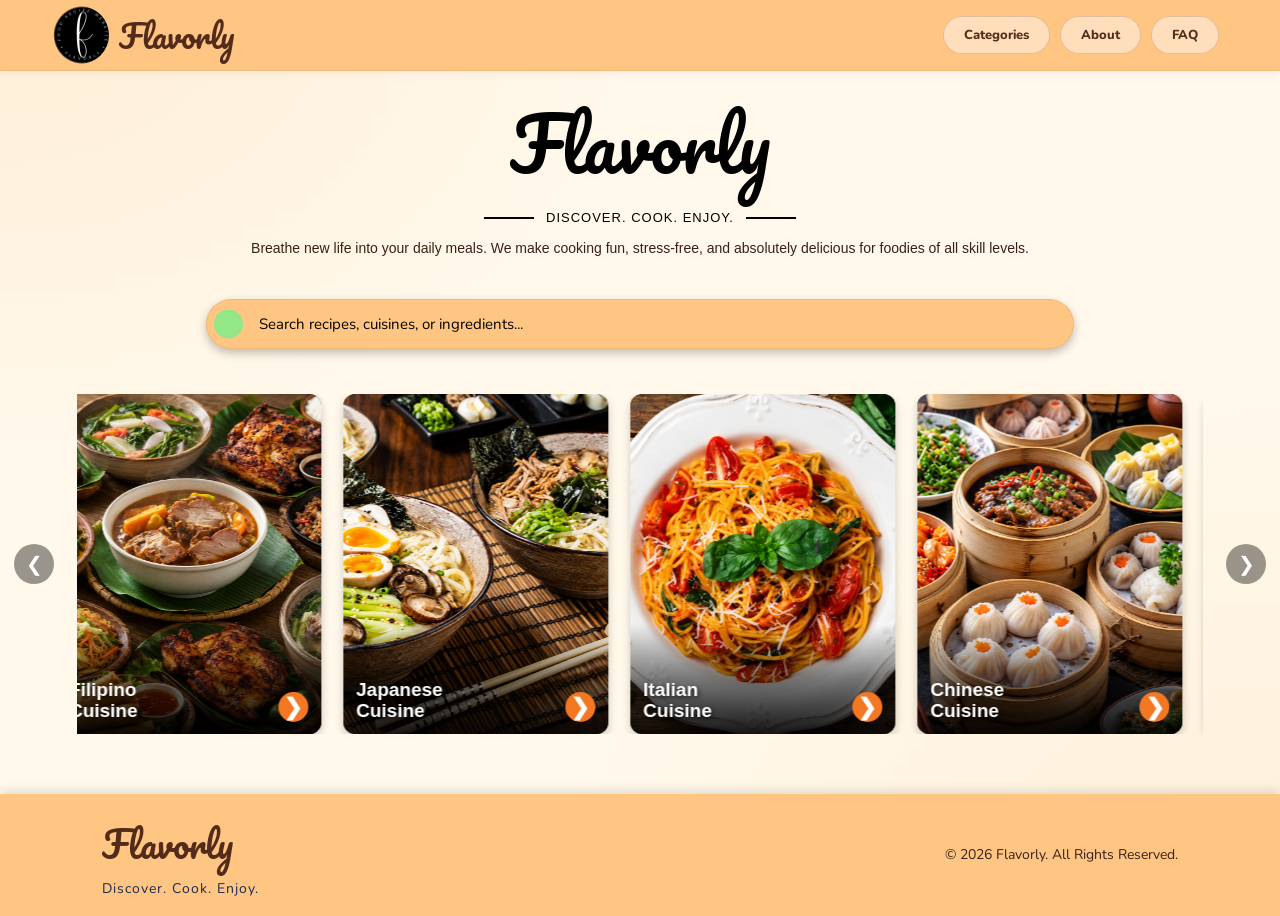
==== commit 3d59f5d8: "Added working searchbar feature" ====
--- a/index.html
+++ b/index.html
@@ -63,7 +63,9 @@
             <img src="https://img.icons8.com/?size=100&id=112468&format=png&color=000000" class="searchIconImg">
         </div>
 
-        <input class="search" type="search" placeholder="Search...">
+        <input class="search" id="searchInput" type="search" placeholder="Search recipes, cuisines, or ingredients..." autocomplete="off" role="combobox" aria-expanded="false" aria-controls="searchResults" aria-label="Search recipes">
+
+        <div class="search-results" id="searchResults" role="listbox" hidden></div>
 
     </div>
 
@@ -174,6 +176,7 @@
 
 <script src="./homepage/script.js"></script>
 <script type="module" src="./firebase/auth-ui.js"></script>
+<script type="module" src="./homepage/search.js"></script>
 
 <script>
     document.querySelectorAll(".current-year").forEach(el => {
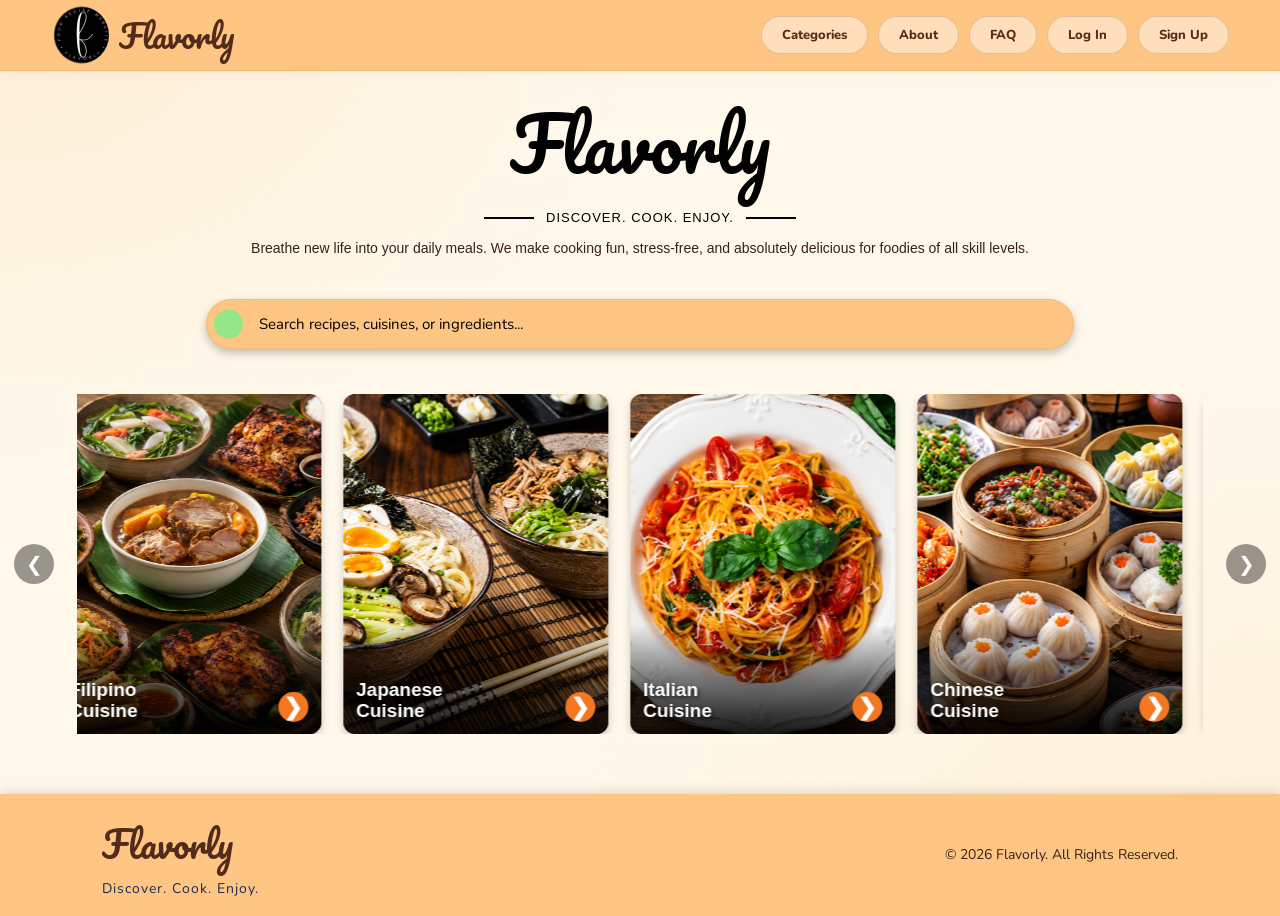
==== commit eb6be5e9: "initial commit" ====
--- a/index.html
+++ b/index.html
@@ -32,7 +32,10 @@
             <button class="pill-btn faq">FAQ</button>
         </a>
 
-        <div class="firebase-auth-nav" id="authNav"></div>
+        <div class="firebase-auth-nav" id="authNav">
+                <a href="login.html"><button class="pill-btn faq" type="button">Log In</button></a>
+                <a href="signup.html"><button class="pill-btn signup" type="button">Sign Up</button></a>
+            </div>
 
     </div>
 
--- a/homepage/style.css
+++ b/homepage/style.css
@@ -760,7 +760,7 @@
         text-align: center;
     }
 
-    .firebase-auth-nav {
+    .header-buttons .firebase-auth-nav {
         display: flex;
         flex-direction: column;
         align-items: stretch;
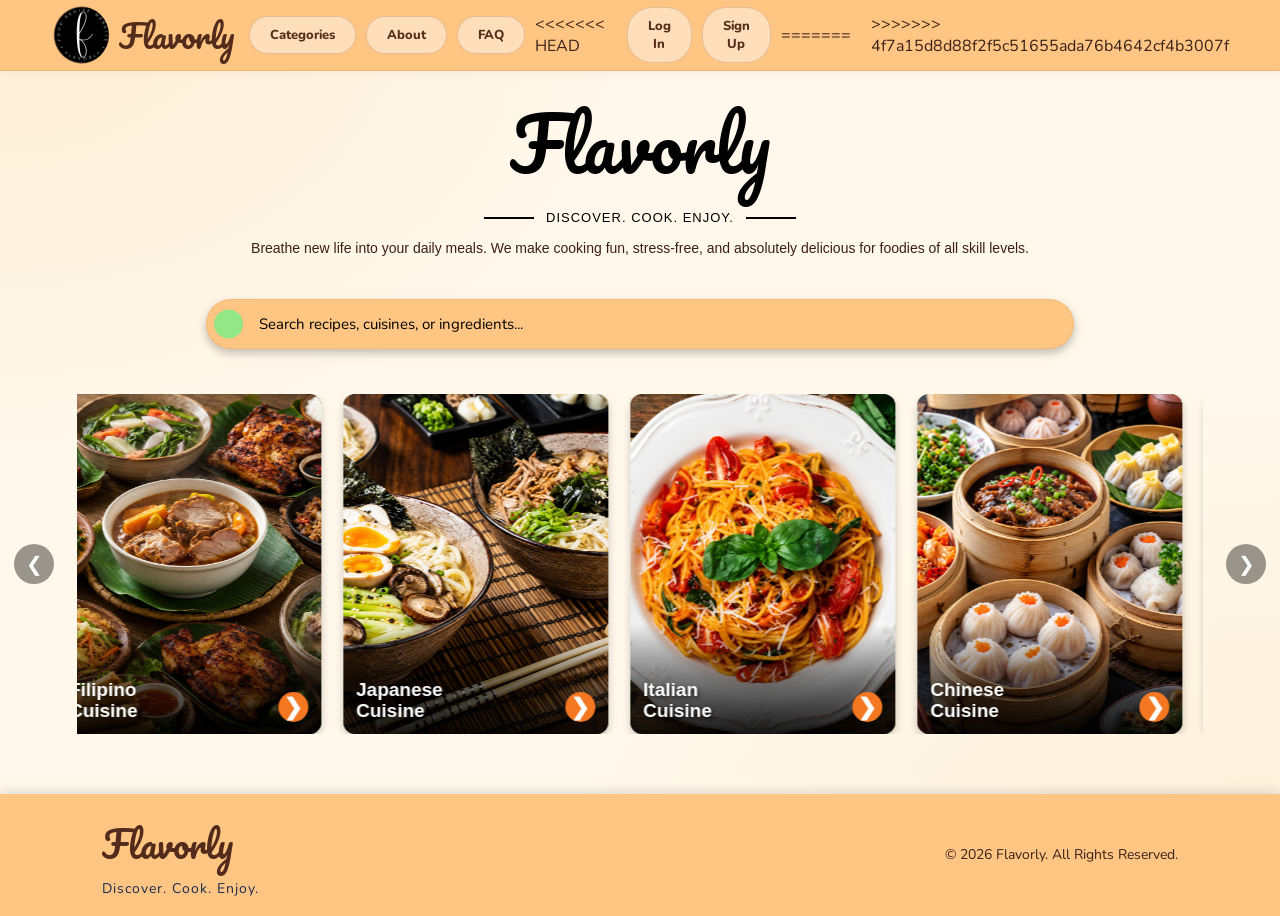
==== commit 330f63c0: "Initial commit" ====
--- a/index.html
+++ b/index.html
@@ -32,10 +32,14 @@
             <button class="pill-btn faq">FAQ</button>
         </a>
 
+<<<<<<< HEAD
         <div class="firebase-auth-nav" id="authNav">
                 <a href="login.html"><button class="pill-btn faq" type="button">Log In</button></a>
                 <a href="signup.html"><button class="pill-btn signup" type="button">Sign Up</button></a>
             </div>
+=======
+        <div class="firebase-auth-nav" id="authNav"></div>
+>>>>>>> 4f7a15d8d88f2f5c51655ada76b4642cf4b3007f
 
     </div>
 
--- a/homepage/style.css
+++ b/homepage/style.css
@@ -760,7 +760,11 @@
         text-align: center;
     }
 
+<<<<<<< HEAD
     .header-buttons .firebase-auth-nav {
+=======
+    .firebase-auth-nav {
+>>>>>>> 4f7a15d8d88f2f5c51655ada76b4642cf4b3007f
         display: flex;
         flex-direction: column;
         align-items: stretch;
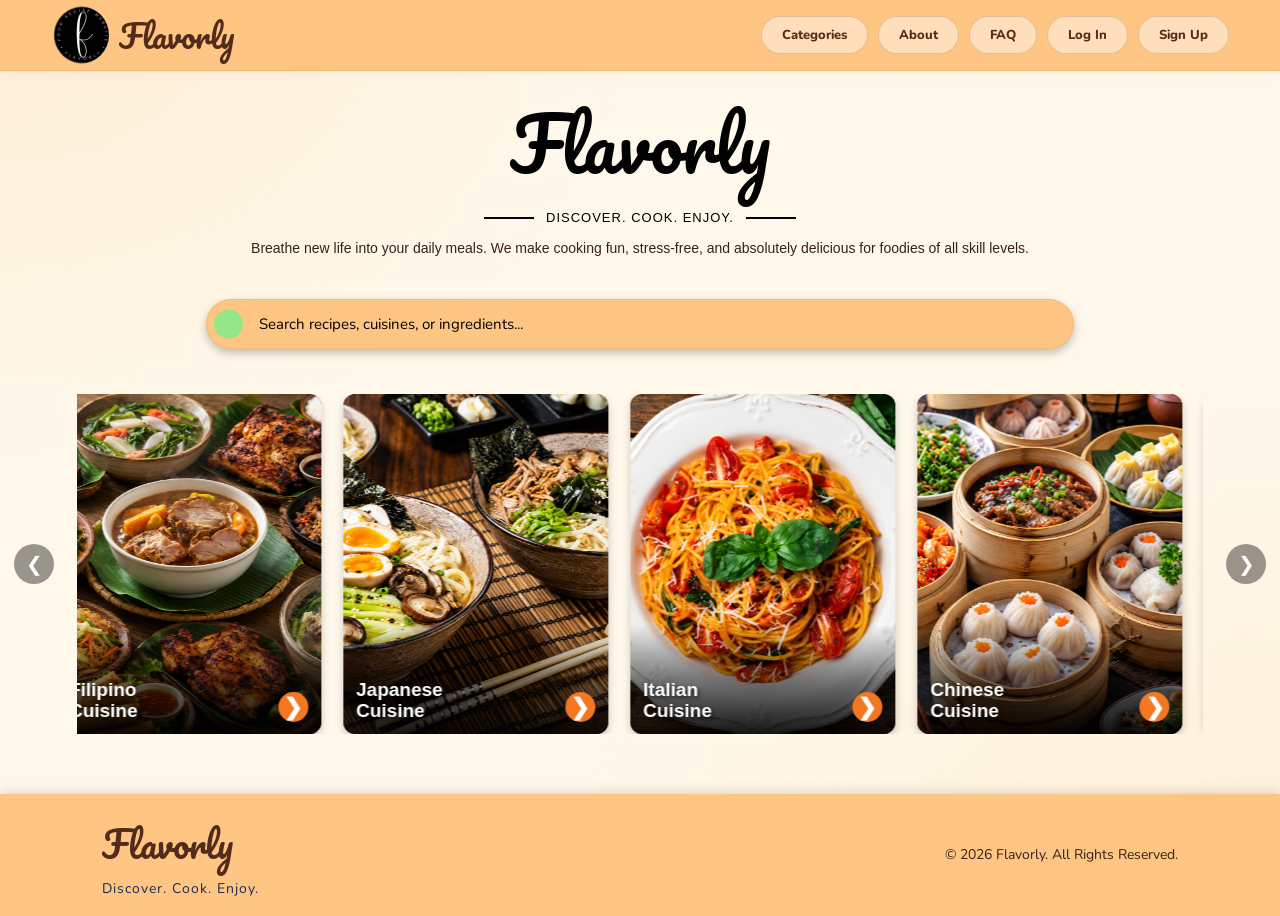
==== commit 0f5f2dc8: "Initial commit" ====
--- a/index.html
+++ b/index.html
@@ -32,14 +32,10 @@
             <button class="pill-btn faq">FAQ</button>
         </a>
 
-<<<<<<< HEAD
         <div class="firebase-auth-nav" id="authNav">
                 <a href="login.html"><button class="pill-btn faq" type="button">Log In</button></a>
                 <a href="signup.html"><button class="pill-btn signup" type="button">Sign Up</button></a>
             </div>
-=======
-        <div class="firebase-auth-nav" id="authNav"></div>
->>>>>>> 4f7a15d8d88f2f5c51655ada76b4642cf4b3007f
 
     </div>
 
--- a/homepage/style.css
+++ b/homepage/style.css
@@ -760,11 +760,7 @@
         text-align: center;
     }
 
-<<<<<<< HEAD
     .header-buttons .firebase-auth-nav {
-=======
-    .firebase-auth-nav {
->>>>>>> 4f7a15d8d88f2f5c51655ada76b4642cf4b3007f
         display: flex;
         flex-direction: column;
         align-items: stretch;
